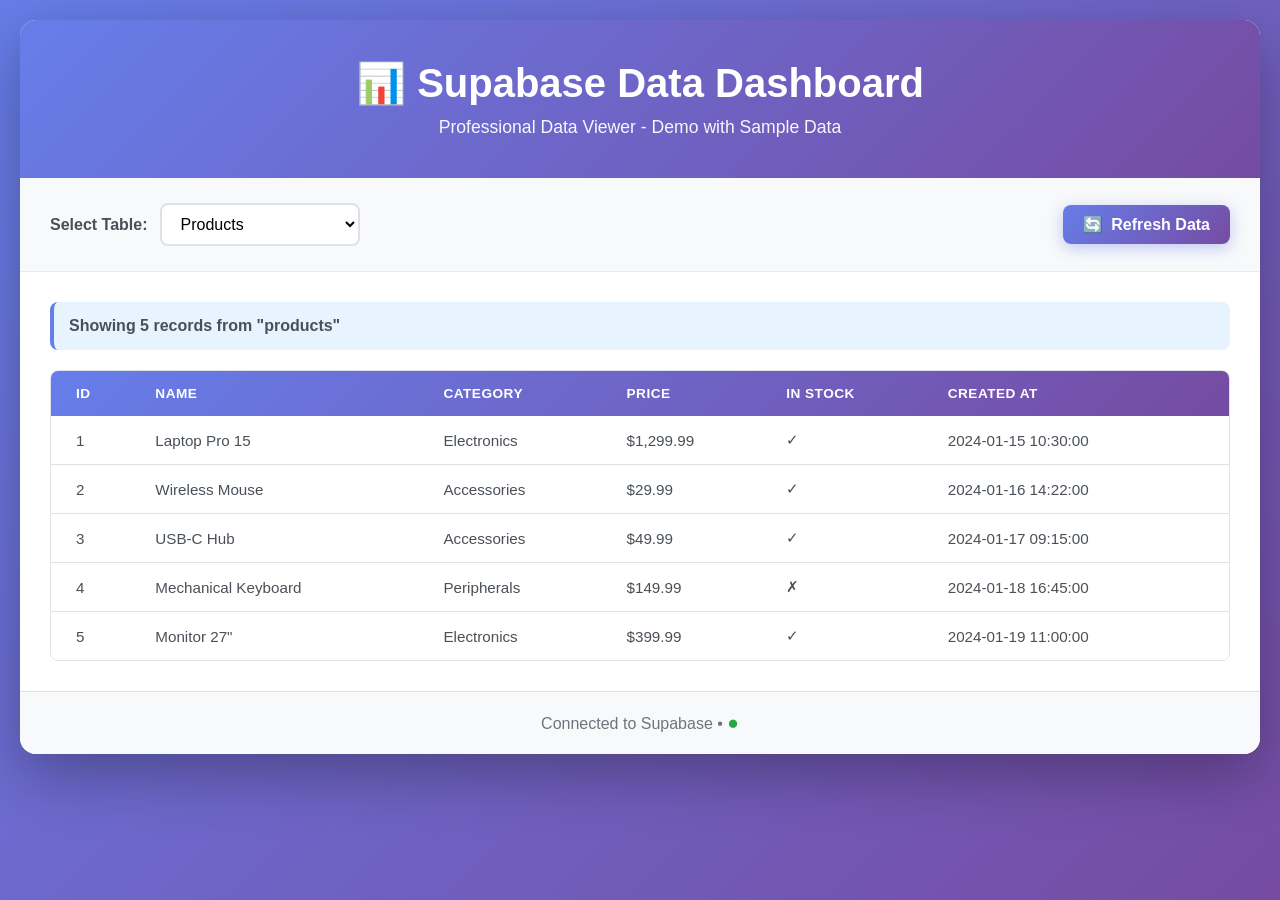
==== demo.html @ d5ce0d72 "Build professional Supabase data dashboard web app Co-authored-by: peterjohanni02 <74010774+peterjoh" ====
<!DOCTYPE html>
<html lang="en">
<head>
    <meta charset="UTF-8">
    <meta name="viewport" content="width=device-width, initial-scale=1.0">
    <title>Supabase Data Dashboard - Demo</title>
    <link rel="stylesheet" href="styles.css">
</head>
<body>
    <div class="container">
        <header>
            <h1>📊 Supabase Data Dashboard</h1>
            <p class="subtitle">Professional Data Viewer - Demo with Sample Data</p>
        </header>

        <div class="controls">
            <div class="table-selector">
                <label for="tableSelect">Select Table:</label>
                <select id="tableSelect">
                    <option value="users">Users</option>
                    <option value="products" selected>Products</option>
                    <option value="orders">Orders</option>
                </select>
            </div>
            <button id="refreshBtn" class="btn btn-primary">
                <span class="refresh-icon">🔄</span> Refresh Data
            </button>
        </div>

        <div id="loadingState" class="loading-state" style="display: none;">
            <div class="spinner"></div>
            <p>Loading data...</p>
        </div>

        <div id="errorState" class="error-state" style="display: none;">
            <div class="error-icon">⚠️</div>
            <p class="error-message"></p>
        </div>

        <div id="dataContainer" class="data-container">
            <div class="table-info">
                <span id="recordCount" class="record-count">Showing 5 records from "products"</span>
            </div>
            <div class="table-wrapper">
                <table id="dataTable">
                    <thead id="tableHead">
                        <tr>
                            <th>Id</th>
                            <th>Name</th>
                            <th>Category</th>
                            <th>Price</th>
                            <th>In Stock</th>
                            <th>Created At</th>
                        </tr>
                    </thead>
                    <tbody id="tableBody">
                        <tr>
                            <td>1</td>
                            <td>Laptop Pro 15</td>
                            <td>Electronics</td>
                            <td>$1,299.99</td>
                            <td>✓</td>
                            <td>2024-01-15 10:30:00</td>
                        </tr>
                        <tr>
                            <td>2</td>
                            <td>Wireless Mouse</td>
                            <td>Accessories</td>
                            <td>$29.99</td>
                            <td>✓</td>
                            <td>2024-01-16 14:22:00</td>
                        </tr>
                        <tr>
                            <td>3</td>
                            <td>USB-C Hub</td>
                            <td>Accessories</td>
                            <td>$49.99</td>
                            <td>✓</td>
                            <td>2024-01-17 09:15:00</td>
                        </tr>
                        <tr>
                            <td>4</td>
                            <td>Mechanical Keyboard</td>
                            <td>Peripherals</td>
                            <td>$149.99</td>
                            <td>✗</td>
                            <td>2024-01-18 16:45:00</td>
                        </tr>
                        <tr>
                            <td>5</td>
                            <td>Monitor 27"</td>
                            <td>Electronics</td>
                            <td>$399.99</td>
                            <td>✓</td>
                            <td>2024-01-19 11:00:00</td>
                        </tr>
                    </tbody>
                </table>
            </div>
        </div>

        <footer>
            <p>Connected to Supabase • <span id="connectionStatus">●</span></p>
        </footer>
    </div>

    <script src="demo.js"></script>
</body>
</html>
---- styles.css ----
* {
    margin: 0;
    padding: 0;
    box-sizing: border-box;
}

body {
    font-family: -apple-system, BlinkMacSystemFont, 'Segoe UI', Roboto, 'Helvetica Neue', Arial, sans-serif;
    background: linear-gradient(135deg, #667eea 0%, #764ba2 100%);
    min-height: 100vh;
    padding: 20px;
    color: #333;
}

.container {
    max-width: 1400px;
    margin: 0 auto;
    background: white;
    border-radius: 16px;
    box-shadow: 0 20px 60px rgba(0, 0, 0, 0.3);
    overflow: hidden;
}

header {
    background: linear-gradient(135deg, #667eea 0%, #764ba2 100%);
    color: white;
    padding: 40px 30px;
    text-align: center;
}

header h1 {
    font-size: 2.5rem;
    margin-bottom: 10px;
    font-weight: 700;
}

.subtitle {
    font-size: 1.1rem;
    opacity: 0.95;
    font-weight: 300;
}

.controls {
    display: flex;
    justify-content: space-between;
    align-items: center;
    padding: 25px 30px;
    background: #f8f9fa;
    border-bottom: 1px solid #e9ecef;
    flex-wrap: wrap;
    gap: 15px;
}

.table-selector {
    display: flex;
    align-items: center;
    gap: 12px;
}

.table-selector label {
    font-weight: 600;
    color: #495057;
}

#tableSelect {
    padding: 10px 15px;
    border: 2px solid #dee2e6;
    border-radius: 8px;
    font-size: 1rem;
    background: white;
    cursor: pointer;
    transition: all 0.3s ease;
    min-width: 200px;
}

#tableSelect:hover {
    border-color: #667eea;
}

#tableSelect:focus {
    outline: none;
    border-color: #667eea;
    box-shadow: 0 0 0 3px rgba(102, 126, 234, 0.1);
}

.btn {
    padding: 10px 20px;
    border: none;
    border-radius: 8px;
    font-size: 1rem;
    font-weight: 600;
    cursor: pointer;
    transition: all 0.3s ease;
    display: flex;
    align-items: center;
    gap: 8px;
}

.btn-primary {
    background: linear-gradient(135deg, #667eea 0%, #764ba2 100%);
    color: white;
    box-shadow: 0 4px 15px rgba(102, 126, 234, 0.4);
}

.btn-primary:hover {
    transform: translateY(-2px);
    box-shadow: 0 6px 20px rgba(102, 126, 234, 0.5);
}

.btn-primary:active {
    transform: translateY(0);
}

.refresh-icon {
    display: inline-block;
    transition: transform 0.3s ease;
}

.btn-primary:hover .refresh-icon {
    transform: rotate(180deg);
}

.loading-state {
    display: flex;
    flex-direction: column;
    align-items: center;
    justify-content: center;
    padding: 60px 30px;
    color: #6c757d;
}

.spinner {
    width: 50px;
    height: 50px;
    border: 4px solid #f3f3f3;
    border-top: 4px solid #667eea;
    border-radius: 50%;
    animation: spin 1s linear infinite;
    margin-bottom: 20px;
}

@keyframes spin {
    0% { transform: rotate(0deg); }
    100% { transform: rotate(360deg); }
}

.error-state {
    padding: 40px 30px;
    text-align: center;
}

.error-icon {
    font-size: 3rem;
    margin-bottom: 15px;
}

.error-message {
    color: #dc3545;
    font-size: 1.1rem;
    font-weight: 500;
}

.data-container {
    padding: 30px;
}

.table-info {
    margin-bottom: 20px;
    padding: 15px;
    background: #e7f3ff;
    border-radius: 8px;
    border-left: 4px solid #667eea;
}

.record-count {
    font-weight: 600;
    color: #495057;
    font-size: 1rem;
}

.table-wrapper {
    overflow-x: auto;
    border-radius: 8px;
    border: 1px solid #dee2e6;
}

table {
    width: 100%;
    border-collapse: collapse;
    background: white;
}

thead {
    background: linear-gradient(135deg, #667eea 0%, #764ba2 100%);
    color: white;
}

th {
    padding: 15px;
    text-align: left;
    font-weight: 600;
    text-transform: uppercase;
    font-size: 0.85rem;
    letter-spacing: 0.5px;
    white-space: nowrap;
}

tbody tr {
    border-bottom: 1px solid #dee2e6;
    transition: background-color 0.2s ease;
}

tbody tr:hover {
    background-color: #f8f9fa;
}

tbody tr:last-child {
    border-bottom: none;
}

td {
    padding: 15px;
    color: #495057;
    font-size: 0.95rem;
}

td:first-child,
th:first-child {
    padding-left: 25px;
}

td:last-child,
th:last-child {
    padding-right: 25px;
}

footer {
    background: #f8f9fa;
    padding: 20px 30px;
    text-align: center;
    color: #6c757d;
    border-top: 1px solid #dee2e6;
}

#connectionStatus {
    color: #28a745;
    font-size: 1.2rem;
}

@media (max-width: 768px) {
    header h1 {
        font-size: 1.8rem;
    }

    .controls {
        flex-direction: column;
        align-items: stretch;
    }

    .table-selector {
        flex-direction: column;
        align-items: stretch;
    }

    #tableSelect {
        width: 100%;
    }

    .data-container {
        padding: 15px;
    }

    th, td {
        padding: 10px;
        font-size: 0.85rem;
    }
}
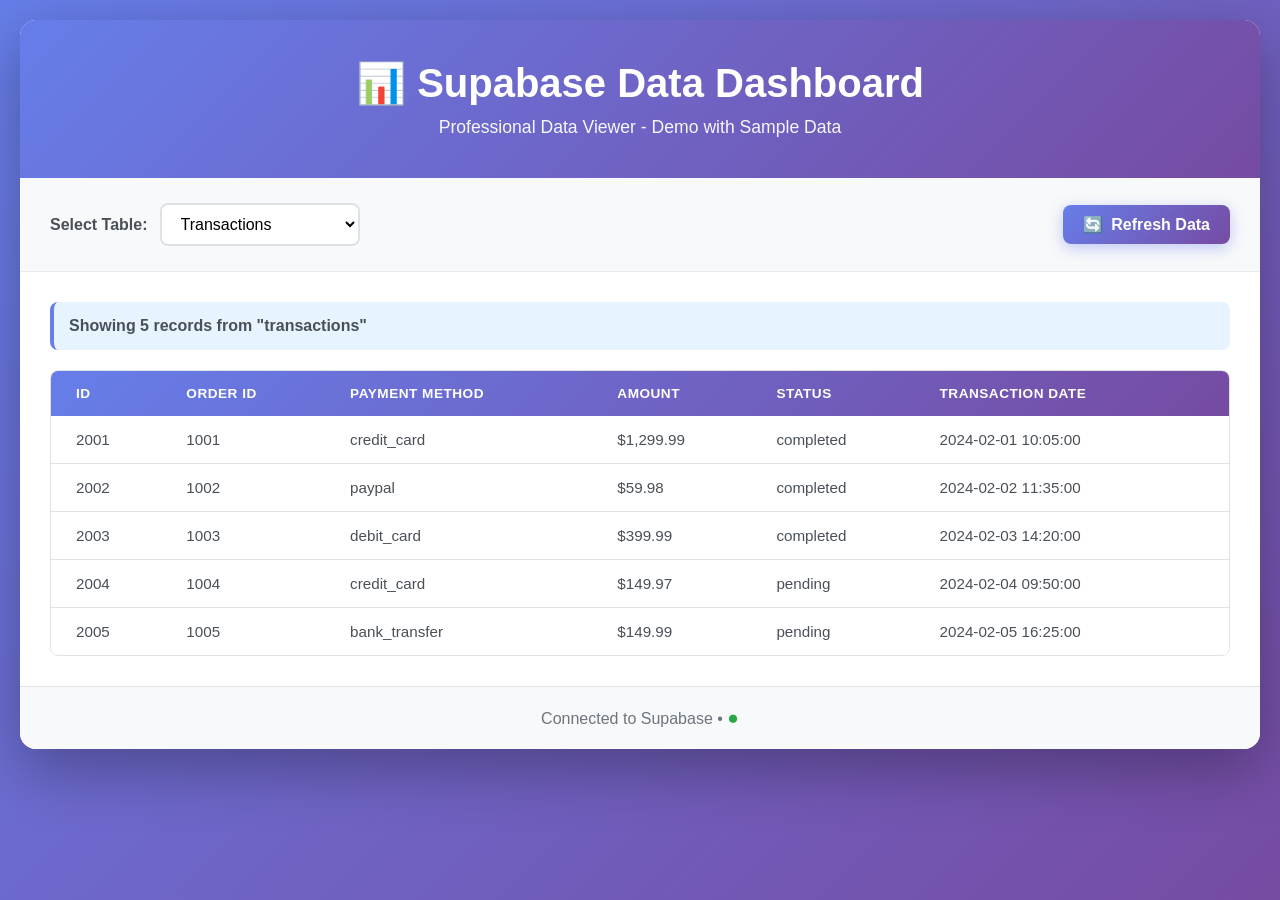
==== commit c655e090: "Update table to show only Transactions data Co-authored-by: peterjohanni02 <74010774+peterjohanni02@" ====
--- a/demo.html
+++ b/demo.html
@@ -17,9 +17,7 @@
             <div class="table-selector">
                 <label for="tableSelect">Select Table:</label>
                 <select id="tableSelect">
-                    <option value="users">Users</option>
-                    <option value="products" selected>Products</option>
-                    <option value="orders">Orders</option>
+                    <option value="transactions" selected>Transactions</option>
                 </select>
             </div>
             <button id="refreshBtn" class="btn btn-primary">
@@ -39,60 +37,60 @@
 
         <div id="dataContainer" class="data-container">
             <div class="table-info">
-                <span id="recordCount" class="record-count">Showing 5 records from "products"</span>
+                <span id="recordCount" class="record-count">Showing 5 records from "transactions"</span>
             </div>
             <div class="table-wrapper">
                 <table id="dataTable">
                     <thead id="tableHead">
                         <tr>
                             <th>Id</th>
-                            <th>Name</th>
-                            <th>Category</th>
-                            <th>Price</th>
-                            <th>In Stock</th>
-                            <th>Created At</th>
+                            <th>Order Id</th>
+                            <th>Payment Method</th>
+                            <th>Amount</th>
+                            <th>Status</th>
+                            <th>Transaction Date</th>
                         </tr>
                     </thead>
                     <tbody id="tableBody">
                         <tr>
-                            <td>1</td>
-                            <td>Laptop Pro 15</td>
-                            <td>Electronics</td>
+                            <td>2001</td>
+                            <td>1001</td>
+                            <td>credit_card</td>
                             <td>$1,299.99</td>
-                            <td>✓</td>
-                            <td>2024-01-15 10:30:00</td>
+                            <td>completed</td>
+                            <td>2024-02-01 10:05:00</td>
                         </tr>
                         <tr>
-                            <td>2</td>
-                            <td>Wireless Mouse</td>
-                            <td>Accessories</td>
-                            <td>$29.99</td>
-                            <td>✓</td>
-                            <td>2024-01-16 14:22:00</td>
+                            <td>2002</td>
+                            <td>1002</td>
+                            <td>paypal</td>
+                            <td>$59.98</td>
+                            <td>completed</td>
+                            <td>2024-02-02 11:35:00</td>
                         </tr>
                         <tr>
-                            <td>3</td>
-                            <td>USB-C Hub</td>
-                            <td>Accessories</td>
-                            <td>$49.99</td>
-                            <td>✓</td>
-                            <td>2024-01-17 09:15:00</td>
+                            <td>2003</td>
+                            <td>1003</td>
+                            <td>debit_card</td>
+                            <td>$399.99</td>
+                            <td>completed</td>
+                            <td>2024-02-03 14:20:00</td>
                         </tr>
                         <tr>
-                            <td>4</td>
-                            <td>Mechanical Keyboard</td>
-                            <td>Peripherals</td>
-                            <td>$149.99</td>
-                            <td>✗</td>
-                            <td>2024-01-18 16:45:00</td>
+                            <td>2004</td>
+                            <td>1004</td>
+                            <td>credit_card</td>
+                            <td>$149.97</td>
+                            <td>pending</td>
+                            <td>2024-02-04 09:50:00</td>
                         </tr>
                         <tr>
-                            <td>5</td>
-                            <td>Monitor 27"</td>
-                            <td>Electronics</td>
-                            <td>$399.99</td>
-                            <td>✓</td>
-                            <td>2024-01-19 11:00:00</td>
+                            <td>2005</td>
+                            <td>1005</td>
+                            <td>bank_transfer</td>
+                            <td>$149.99</td>
+                            <td>pending</td>
+                            <td>2024-02-05 16:25:00</td>
                         </tr>
                     </tbody>
                 </table>
--- a/styles.css
+++ b/styles.css
@@ -274,4 +274,110 @@
         padding: 10px;
         font-size: 0.85rem;
     }
-}
+
+    .modal-content {
+        width: 95%;
+        padding: 15px;
+    }
+}
+
+/* Modal Styles */
+.modal {
+    display: none;
+    position: fixed;
+    z-index: 1000;
+    left: 0;
+    top: 0;
+    width: 100%;
+    height: 100%;
+    overflow: auto;
+    background-color: rgba(0, 0, 0, 0.5);
+    animation: fadeIn 0.3s ease;
+}
+
+@keyframes fadeIn {
+    from { opacity: 0; }
+    to { opacity: 1; }
+}
+
+.modal-content {
+    background-color: #fefefe;
+    margin: 5% auto;
+    padding: 30px;
+    border-radius: 12px;
+    width: 90%;
+    max-width: 1200px;
+    max-height: 85vh;
+    overflow-y: auto;
+    box-shadow: 0 10px 40px rgba(0, 0, 0, 0.3);
+    animation: slideDown 0.3s ease;
+}
+
+@keyframes slideDown {
+    from {
+        transform: translateY(-50px);
+        opacity: 0;
+    }
+    to {
+        transform: translateY(0);
+        opacity: 1;
+    }
+}
+
+.close {
+    color: #aaa;
+    float: right;
+    font-size: 28px;
+    font-weight: bold;
+    line-height: 20px;
+    cursor: pointer;
+    transition: color 0.3s ease;
+}
+
+.close:hover,
+.close:focus {
+    color: #667eea;
+}
+
+.detail-grid {
+    display: grid;
+    grid-template-columns: repeat(auto-fit, minmax(300px, 1fr));
+    gap: 15px;
+    margin: 20px 0;
+    padding: 20px;
+    background: #f8f9fa;
+    border-radius: 8px;
+}
+
+.detail-row {
+    display: flex;
+    gap: 10px;
+    padding: 8px 0;
+}
+
+.detail-label {
+    font-weight: 600;
+    color: #495057;
+    min-width: 150px;
+}
+
+.detail-value {
+    color: #212529;
+    flex: 1;
+}
+
+.modal-content h3 {
+    color: #667eea;
+    margin-top: 30px;
+    margin-bottom: 15px;
+    font-size: 1.5rem;
+}
+
+.modal-content h3:first-child {
+    margin-top: 0;
+}
+
+.modal-content .table-wrapper {
+    margin-top: 20px;
+}
+
